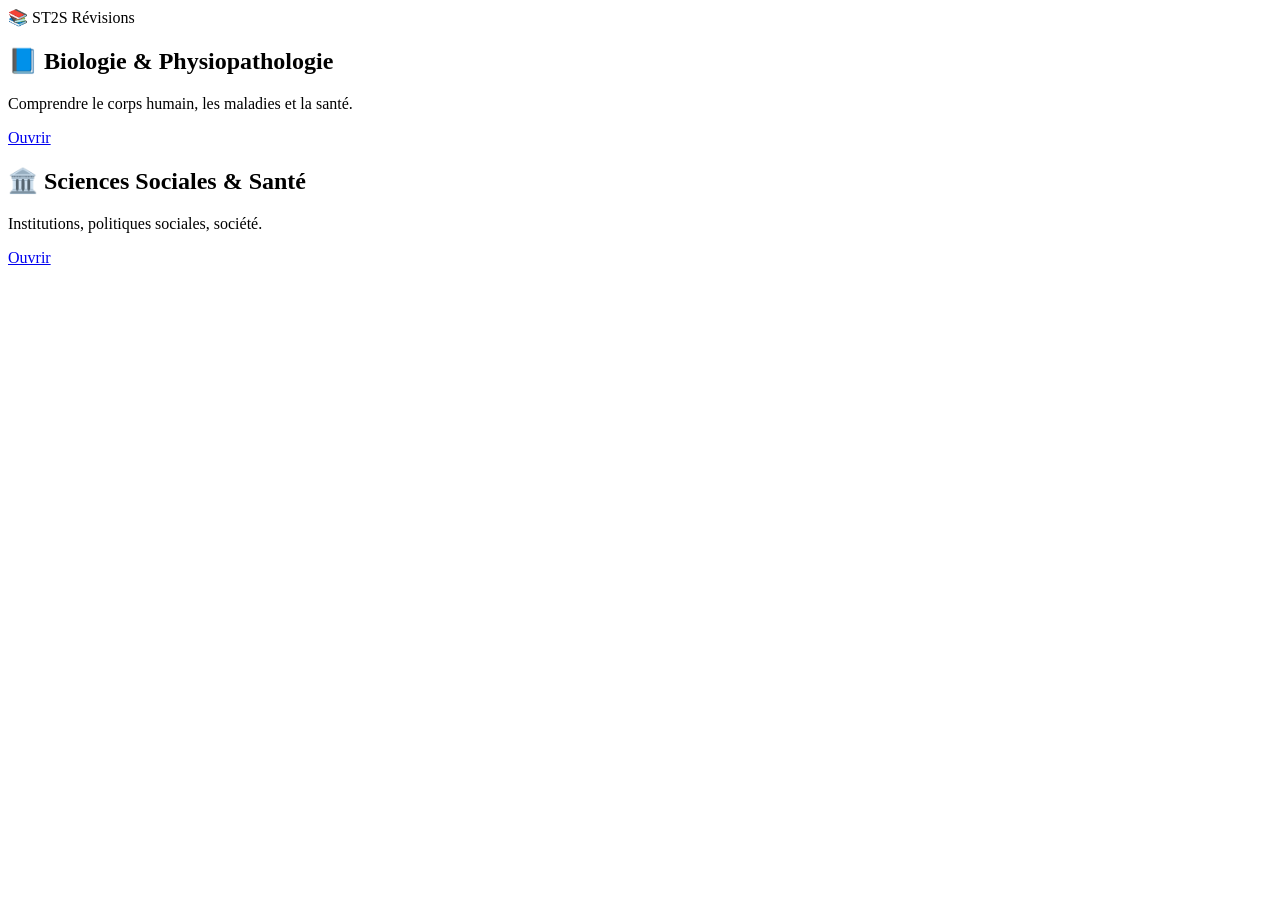
==== index.html @ 5fe92e48 "Create index.html" ====
<!DOCTYPE html>
<html lang="fr">
<head>
<meta charset="UTF-8">
<title>ST2S App</title>
<link rel="stylesheet" href="style.css">
</head>

<body>

<header>📚 ST2S Révisions</header>

<div class="container">

  <div class="card">
    <h2>📘 Biologie & Physiopathologie</h2>
    <p>Comprendre le corps humain, les maladies et la santé.</p>
    <a href="bio.html">Ouvrir</a>
  </div>

  <div class="card">
    <h2>🏛️ Sciences Sociales & Santé</h2>
    <p>Institutions, politiques sociales, société.</p>
    <a href="social.html">Ouvrir</a>
  </div>

</div>

</body>
</html>
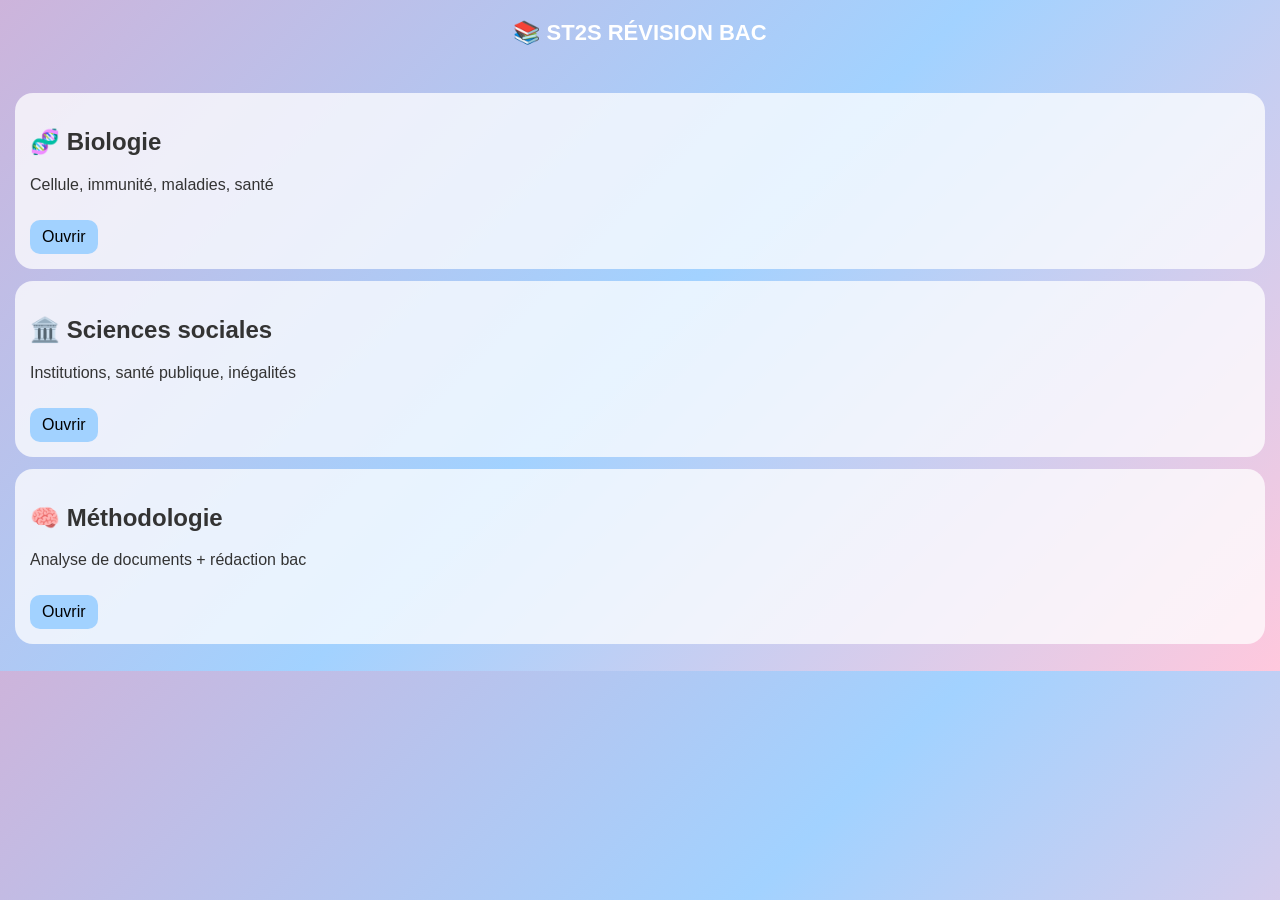
==== commit 9f91af2f: "Update index.html" ====
--- a/index.html
+++ b/index.html
@@ -8,20 +8,26 @@
 
 <body>
 
-<header>📚 ST2S Révisions</header>
+<header>📚 ST2S RÉVISION BAC</header>
 
 <div class="container">
 
   <div class="card">
-    <h2>📘 Biologie & Physiopathologie</h2>
-    <p>Comprendre le corps humain, les maladies et la santé.</p>
+    <h2>🧬 Biologie</h2>
+    <p>Cellule, immunité, maladies, santé</p>
     <a href="bio.html">Ouvrir</a>
   </div>
 
   <div class="card">
-    <h2>🏛️ Sciences Sociales & Santé</h2>
-    <p>Institutions, politiques sociales, société.</p>
+    <h2>🏛️ Sciences sociales</h2>
+    <p>Institutions, santé publique, inégalités</p>
     <a href="social.html">Ouvrir</a>
+  </div>
+
+  <div class="card">
+    <h2>🧠 Méthodologie</h2>
+    <p>Analyse de documents + rédaction bac</p>
+    <a href="methodo.html">Ouvrir</a>
   </div>
 
 </div>
--- a/style.css
+++ b/style.css
@@ -0,0 +1,41 @@
+body {
+  margin: 0;
+  font-family: Arial;
+  background: linear-gradient(135deg, #cdb4db, #a2d2ff, #ffc8dd);
+  color: #333;
+}
+
+header {
+  text-align: center;
+  padding: 20px;
+  color: white;
+  font-size: 22px;
+  font-weight: bold;
+}
+
+.container {
+  padding: 15px;
+}
+
+.card {
+  background: rgba(255,255,255,0.75);
+  margin: 12px 0;
+  padding: 15px;
+  border-radius: 18px;
+}
+
+a {
+  display: inline-block;
+  margin-top: 10px;
+  text-decoration: none;
+  background: #a2d2ff;
+  padding: 8px 12px;
+  border-radius: 10px;
+  color: black;
+}
+button {
+  background: #ffc8dd;
+  border: none;
+  padding: 10px;
+  border-radius: 10px;
+}
